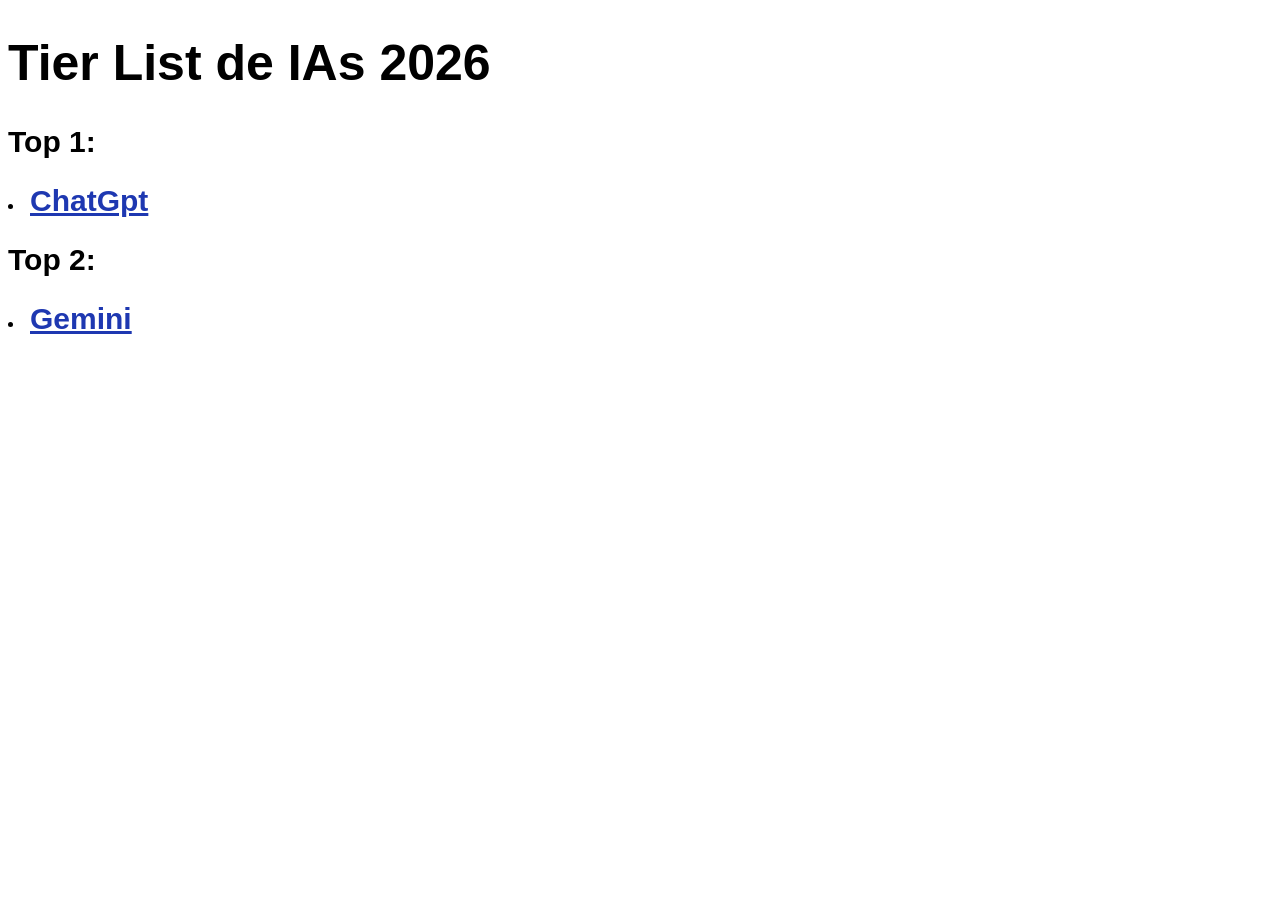
==== main.html @ 69b9a4e5 "salvar" ====
<!DOCTYPE html>
<html lang="pt-br">
<head>
    <meta charset="UTF-8">
    <meta name="viewport" content="width=device-width, initial-scale=1.0">
    <title>Document</title>
</head>
<body>
  <header><h1>Tier List de IAs 2026</h1></header> 
  <nav>
    <ui>
    <h2>Top 1:</h2>    <li><a href="https://chatgpt.com">ChatGpt</a></li>
    <h2>Top 2:</h2>   <li><a href="https://gemini.google.com/">Gemini</a></li>
    </ui>
  </nav>
<style>
    h1 {
        color: rgb(0, 0, 0);
        font-size: 50px;
        font-weight: bold;
        font-family: Arial;
    }

    h2 {
       color: rgb(0, 0, 0);
       font-size: 30px;
       font-weight: bold;
       font-family: Arial;
    }
    a {
       color: rgb(30, 56, 177);
       font-size: 30px;
       font-weight: bold;
       font-family: Arial;
    }
</style>


</body>
</html>
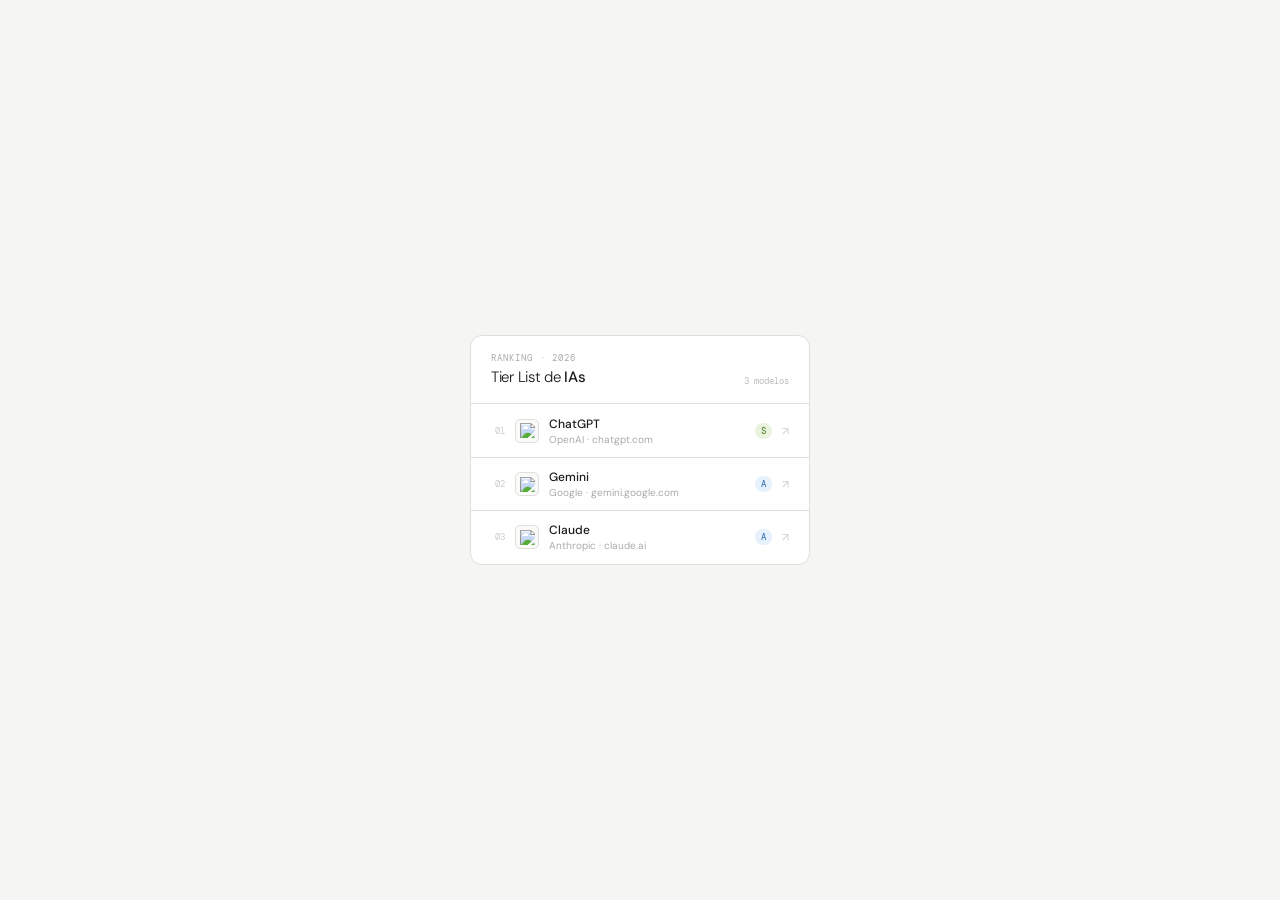
==== commit d8534d91: "final" ====
--- a/main.html
+++ b/main.html
@@ -1,40 +1,66 @@
 <!DOCTYPE html>
 <html lang="pt-br">
 <head>
-    <meta charset="UTF-8">
-    <meta name="viewport" content="width=device-width, initial-scale=1.0">
-    <title>Document</title>
+  <meta charset="UTF-8">
+  <meta name="viewport" content="width=device-width, initial-scale=1.0">
+  <title>Tier List de IAs 2026</title>
+  <link rel="preconnect" href="https://fonts.googleapis.com">
+  <link href="https://fonts.googleapis.com/css2?family=DM+Mono:wght@400;500&family=DM+Sans:wght@300;400;500&display=swap" rel="stylesheet">
+  <link rel="stylesheet" href="style.css">
 </head>
 <body>
-  <header><h1>Tier List de IAs 2026</h1></header> 
-  <nav>
-    <ui>
-    <h2>Top 1:</h2>    <li><a href="https://chatgpt.com">ChatGpt</a></li>
-    <h2>Top 2:</h2>   <li><a href="https://gemini.google.com/">Gemini</a></li>
-    </ui>
-  </nav>
-<style>
-    h1 {
-        color: rgb(0, 0, 0);
-        font-size: 50px;
-        font-weight: bold;
-        font-family: Arial;
-    }
+  <div class="card">
+    <div class="card-head">
+      <div>
+        <p class="eyebrow">Ranking · 2026</p>
+        <h1>Tier List de <strong>IAs</strong></h1>
+      </div>
+      <span class="count">3 modelos</span>
+    </div>
+    <nav>
+      <ul class="lista-ias">
 
-    h2 {
-       color: rgb(0, 0, 0);
-       font-size: 30px;
-       font-weight: bold;
-       font-family: Arial;
-    }
-    a {
-       color: rgb(30, 56, 177);
-       font-size: 30px;
-       font-weight: bold;
-       font-family: Arial;
-    }
-</style>
+        <li>
+          <a href="https://chatgpt.com/" target="_blank">
+            <span class="rank">01</span>
+            <div class="logo-wrap"><img src="/img/chatgptlogo.png" alt="ChatGPT"></div>
+            <div class="info">
+              <span class="name">ChatGPT</span>
+              <span class="desc">OpenAI · chatgpt.com</span>
+            </div>
+            <span class="tag tag-s">S</span>
+            <span class="arrow">↗</span>
+          </a>
+        </li>
 
+        <li>
+          <a href="https://gemini.google.com/" target="_blank">
+            <span class="rank">02</span>
+            <div class="logo-wrap"><img src="/img/geminilogo.png" alt="Gemini"></div>
+            <div class="info">
+              <span class="name">Gemini</span>
+              <span class="desc">Google · gemini.google.com</span>
+            </div>
+            <span class="tag tag-a">A</span>
+            <span class="arrow">↗</span>
+          </a>
+        </li>
 
+        <li>
+          <a href="https://claude.ai/" target="_blank">
+            <span class="rank">03</span>
+            <div class="logo-wrap"><img src="/img/claudelogo.png" alt="Claude"></div>
+            <div class="info">
+              <span class="name">Claude</span>
+              <span class="desc">Anthropic · claude.ai</span>
+            </div>
+            <span class="tag tag-a">A</span>
+            <span class="arrow">↗</span>
+          </a>
+        </li>
+
+      </ul>
+    </nav>
+  </div>
 </body>
 </html>
--- a/style.css
+++ b/style.css
@@ -0,0 +1,103 @@
+*, *::before, *::after { box-sizing: border-box; margin: 0; padding: 0; }
+
+body {
+  font-family: 'DM Sans', sans-serif;
+  background: #f5f5f3;
+  color: #1a1a18;
+  min-height: 100vh;
+  display: flex;
+  align-items: center;
+  justify-content: center;
+  padding: 2rem;
+}
+
+.card {
+  background: #fff;
+  border: 0.5px solid #e0dfd9;
+  border-radius: 12px;
+  width: 100%;
+  max-width: 340px;
+  overflow: hidden;
+}
+
+.card-head {
+  padding: 1rem 1.25rem;
+  border-bottom: 0.5px solid #e0dfd9;
+  display: flex;
+  align-items: flex-end;
+  justify-content: space-between;
+}
+
+.eyebrow {
+  font-family: 'DM Mono', monospace;
+  font-size: 9px;
+  letter-spacing: 0.12em;
+  text-transform: uppercase;
+  color: #aaa;
+  margin-bottom: 3px;
+}
+
+h1 { font-size: 15px; font-weight: 300; letter-spacing: -0.02em; }
+h1 strong { font-weight: 500; }
+
+.count {
+  font-family: 'DM Mono', monospace;
+  font-size: 9px;
+  color: #bbb;
+}
+
+.lista-ias { list-style: none; }
+
+.lista-ias li a {
+  display: flex;
+  align-items: center;
+  gap: 10px;
+  padding: 0.7rem 1.25rem;
+  border-bottom: 0.5px solid #e0dfd9;
+  text-decoration: none;
+  color: inherit;
+  transition: background 0.12s;
+}
+
+.lista-ias li:last-child a { border-bottom: none; }
+.lista-ias li a:hover { background: #f5f5f3; }
+
+.rank {
+  font-family: 'DM Mono', monospace;
+  font-size: 9px;
+  color: #ccc;
+  min-width: 14px;
+  text-align: right;
+}
+
+.logo-wrap {
+  width: 24px;
+  height: 24px;
+  border-radius: 5px;
+  border: 0.5px solid #e0dfd9;
+  background: #fafaf9;
+  display: flex;
+  align-items: center;
+  justify-content: center;
+  flex-shrink: 0;
+}
+
+.logo-wrap img { width: 15px; height: 15px; object-fit: contain; }
+
+.info { flex: 1; }
+.name { font-size: 12px; font-weight: 500; display: block; }
+.desc { font-size: 10px; color: #aaa; display: block; margin-top: 1px; }
+
+.tag {
+  font-family: 'DM Mono', monospace;
+  font-size: 9px;
+  padding: 2px 6px;
+  border-radius: 99px;
+  flex-shrink: 0;
+}
+
+.tag-s { background: #EAF3DE; color: #3B6D11; }
+.tag-a { background: #E6F1FB; color: #185FA5; }
+.tag-b { background: #FAEEDA; color: #854F0B; }
+
+.arrow { font-size: 11px; color: #ccc; }
